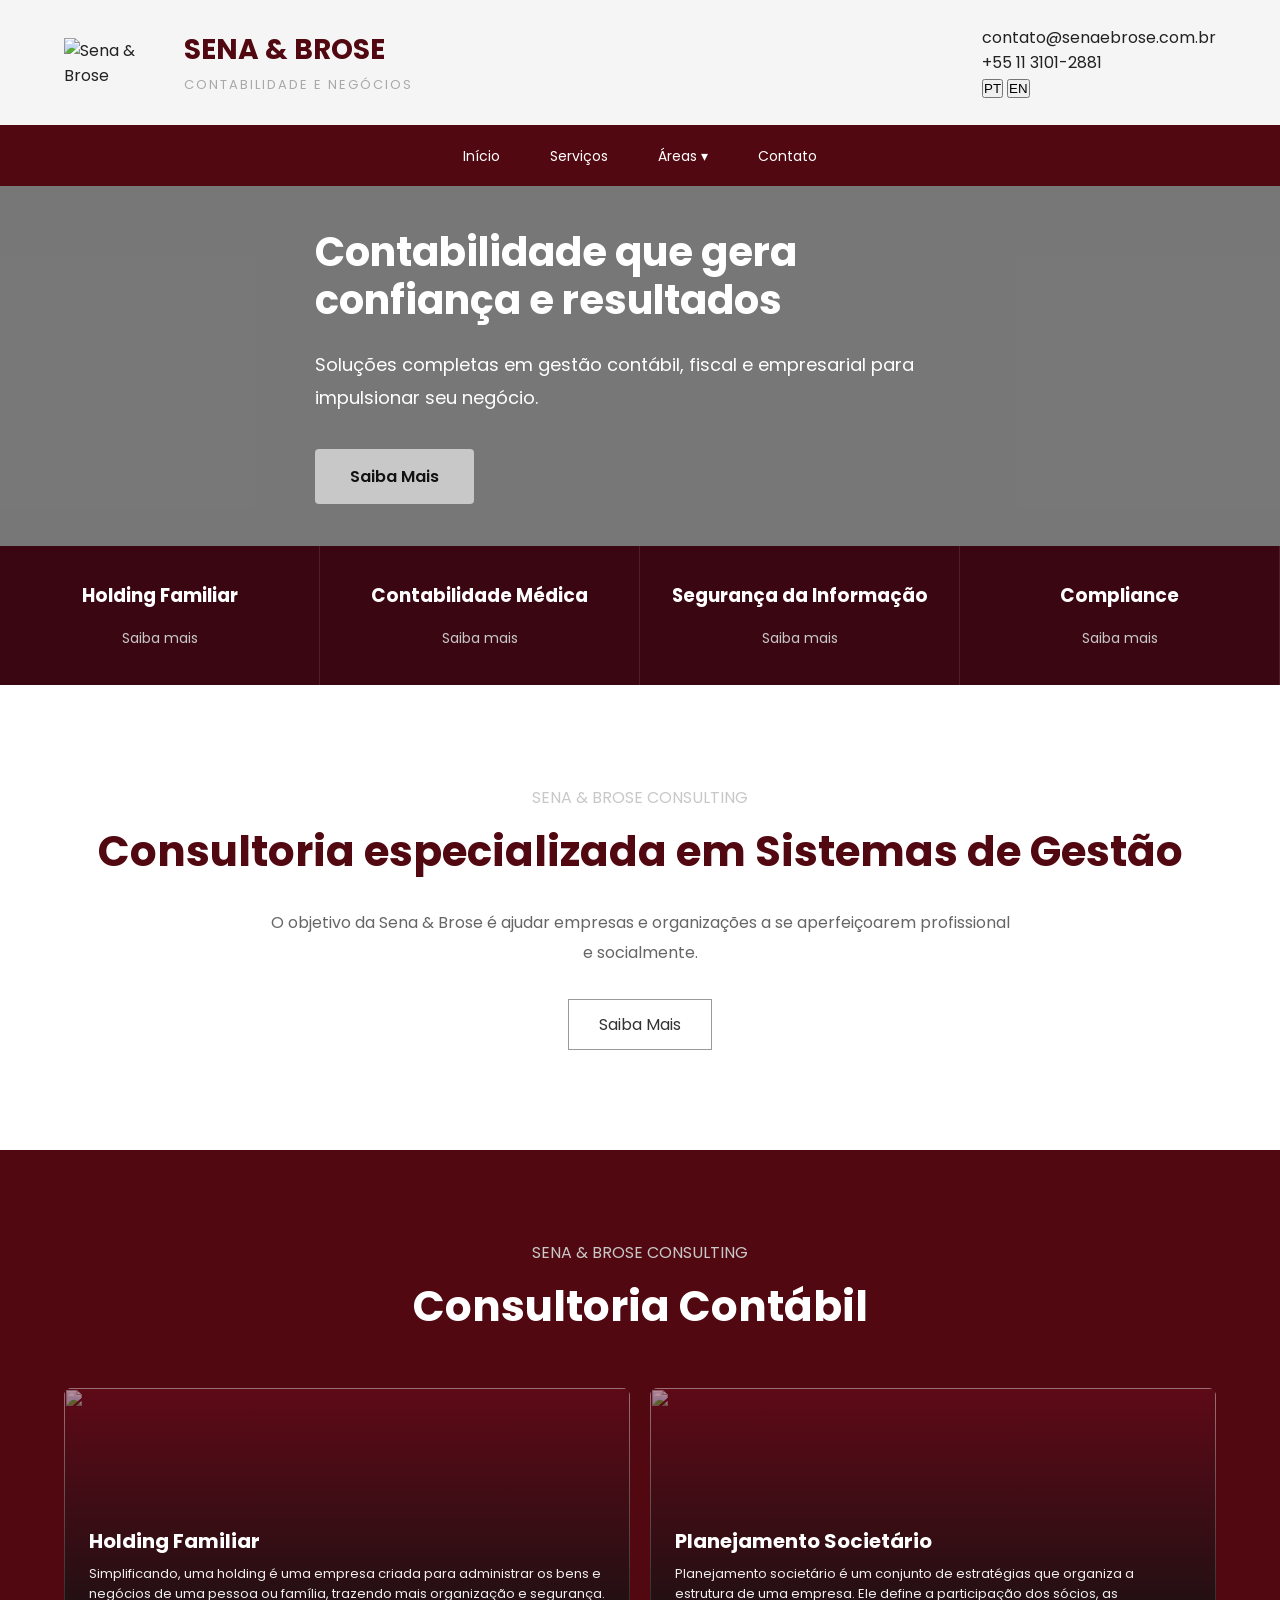
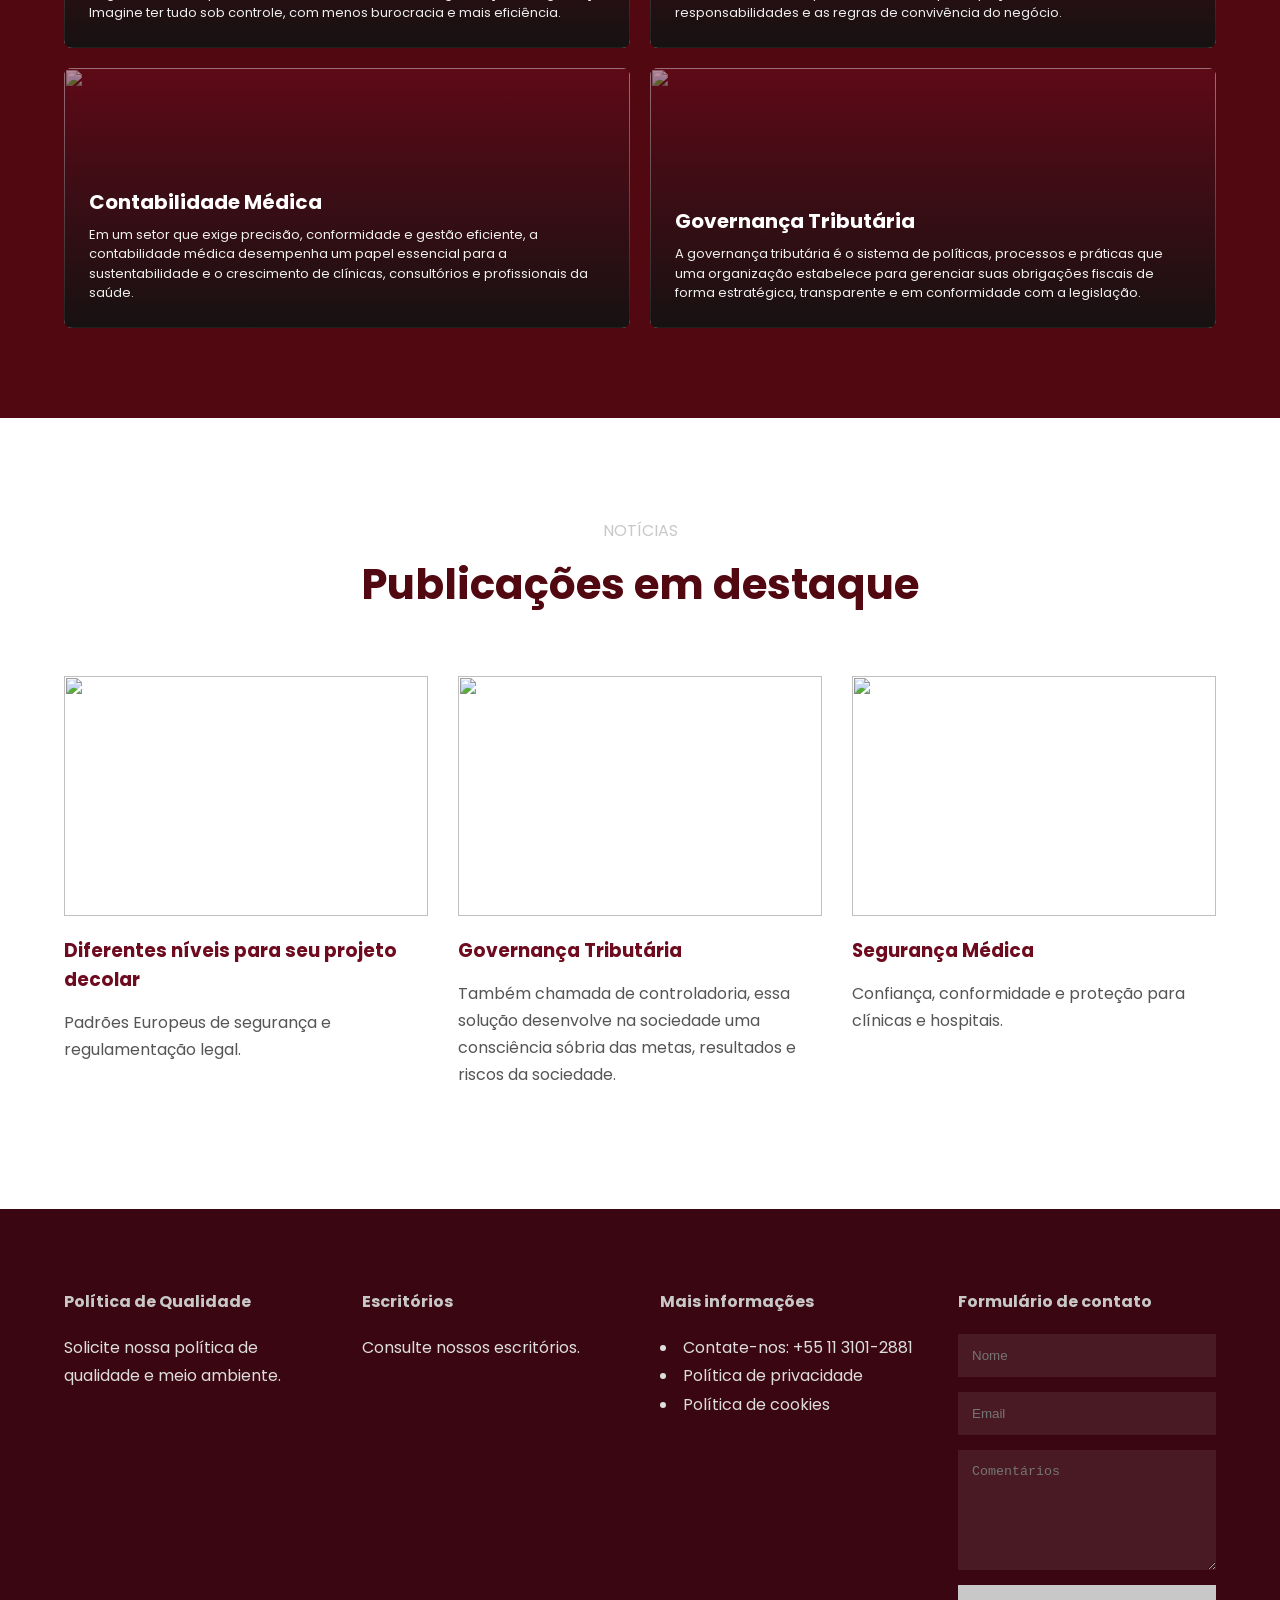
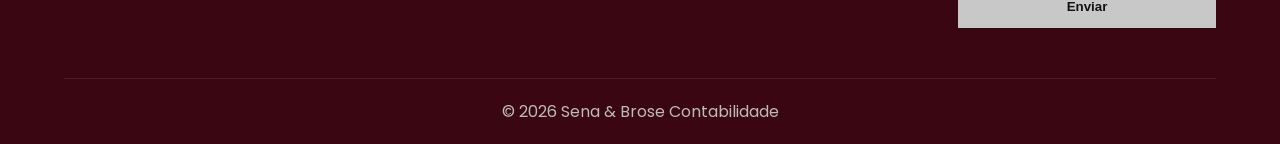
==== index.html @ 92322d71 "index.html" ====
<!DOCTYPE html>
<html lang="pt-BR">

<head>
  <meta charset="UTF-8">
  <meta name="viewport" content="width=device-width, initial-scale=1.0">

  <title>Sena & Brose Contabilidade</title>

  <link rel="stylesheet" href="style.css">

  <link rel="preconnect" href="https://fonts.googleapis.com">
  <link href="https://fonts.googleapis.com/css2?family=Poppins:wght@300;400;500;600;700&display=swap" rel="stylesheet">
</head>

<body>
<!-- HEADER -->

<header>
  
  <div class="main-header container">
    <div class="logo">
      <img src="https://i.postimg.cc/ZKkH8v2H/Sena-Brose.png" alt="Sena & Brose">
      <div class="logo-text">
        <h1>SENA & BROSE</h1>
        <span>CONTABILIDADE E NEGÓCIOS</span>
      </div>
    </div>


    <!-- DIREITA -->

    <div class="right-header">

      <div class="contact">
        contato@senaebrose.com.br
      </div>
	<div class="contact">
        +55 11 3101-2881
      </div>

      <div class="language-switch">

        <button onclick="changeLanguage('pt')">
          PT
        </button>

        <button onclick="changeLanguage('en')">
          EN
        </button>

      </div>

    </div>

  </div>

  <!-- MENU -->

  <nav>

    <ul class="menu">

      <li>
        <a href="index.html" data-lang="menuHome">
          Início
        </a>
      </li>

      <li>
        <a href="#" data-lang="menuServices">
          Serviços
        </a>
      </li>

      <!-- DROPDOWN -->

      <li class="dropdown">

        <a href="#">
          <span data-lang="menuAreas">
            Áreas
          </span> ▾
        </a>

        <ul class="dropdown-menu">

          <li>
            <a href="Holding.html" data-lang="dropdownAbnt">
              Holding Familiar
            </a>
          </li>

          <li>
            <a href="LGPD.html" data-lang="dropdownLgpd">
              LGPD
            </a>
          </li>

          <li>
            <a href="#" data-lang="dropdownSustainability">
              Sustentabilidade
            </a>
          </li>

          <li>
            <a href="#" data-lang="dropdownTechnology">
              Tecnologia
            </a>
          </li>

        </ul>

      </li>

      <li>
        <a href="#" data-lang="menuContact">
          Contato
        </a>
      </li>

    </ul>

  </nav>

</header>

<!-- HERO -->

<section class="hero">

  <div class="hero-overlay"></div>

  <div class="container hero-content">

    <h2 data-lang="heroTitle">
      Contabilidade que gera confiança e resultados
    </h2>

    <p data-lang="heroText">
      Soluções completas em gestão contábil, fiscal e empresarial para impulsionar seu negócio.
    </p>

    <a href="#" class="btn" data-lang="heroButton">
      Saiba Mais
    </a>

  </div>

</section>

  <!-- SERVIÇOS -->

  <section class="services-top">

    <div class="services-grid">

      <div class="service-box">
        <h3 data-lang="qualityTitle">
  Holding Familiar
</h3>
        <a href="holding.html" data-lang="learnMore">
  Saiba mais
</a>
      </div>

      <div class="service-box">
        <h3 data-lang="medicalTitle">
  Contabilidade Médica
</h3>
        <a href="#" data-lang="learnMore">
  Saiba mais
</a>
      </div>

      <div class="service-box">
        <h3 data-lang="securityTitle">
  Segurança da Informação
</h3>
        <a href="#" data-lang="learnMore">
  Saiba mais
</a>
      </div>

      <div class="service-box">
        <h3>Compliance</h3>
        <a href="#" data-lang="learnMore">
  Saiba mais
</a>
      </div>

    </div>

  </section>

  <!-- ABOUT -->

  <section class="about">

    <div class="container">

      <div class="section-title">
        SENA & BROSE CONSULTING
      </div>

	<h2 data-lang="aboutTitle">
  	Consultoria especializada em Sistemas de Gestão
	</h2>

      <p data-lang="aboutText">
        O objetivo da Sena & Brose é ajudar empresas e organizações a se aperfeiçoarem profissional e socialmente.
      </p>

      <a href="#" class="btn-secondary" data-lang="aboutButton">
        Saiba Mais
      </a>

    </div>

  </section>

  <!-- ÁREAS -->

<section class="cards">

  <div class="container">

    <div class="section-title">
      SENA & BROSE CONSULTING
    </div>

    <h2 data-lang="managementSystems">
      Consultoria Contábil
    </h2>

    <div class="cards-grid">

      <!-- Holding-->

      <div class="card">

        <img src="https://i.postimg.cc/h4QM2Pbj/001-holding.png">

        <div class="overlay">

          <h3 data-lang="qualityTitle">
            Holding Familiar
          </h3>

          <p data-lang="qualityText">
            Simplificando, uma holding é uma empresa criada para administrar os bens e negócios de uma pessoa ou família, trazendo mais organização e segurança. Imagine ter tudo sob controle, com menos burocracia e mais eficiência.
          </p>

        </div>

      </div>

      <!-- SEGURANÇA DA INFORMAÇÃO -->

      <div class="card">

        <img src="https://i.postimg.cc/76fczCfg/Plan-Societ-001.png">

        <div class="overlay">

          <h3 data-lang="securityTitle">
            Planejamento Societário
          </h3>

          <p data-lang="securityText">
            Planejamento societário é um conjunto de estratégias que organiza a estrutura de uma empresa. Ele define a participação dos sócios, as responsabilidades e as regras de convivência do negócio.
          </p>

        </div>

      </div>

      <!-- CONTABILIDADE MÉDICA -->

      <div class="card">

        <img src="https://i.postimg.cc/NM5VXy5T/Legal-Empres-Med-001.png">

        <div class="overlay">

          <h3 data-lang="medicalTitle">
            Contabilidade Médica
          </h3>

          <p data-lang="medicalText">
            Em um setor que exige precisão, conformidade e gestão eficiente, a contabilidade médica desempenha um papel essencial para a sustentabilidade e o crescimento de clínicas, consultórios e profissionais da saúde.
          </p>

        </div>

      </div>

      <!-- CONTABILIDADE -->

      <div class="card">

        <img src="https://i.postimg.cc/mDtq9cth/Governan-001.png">

        <div class="overlay">

          <h3 data-lang="accountingTitle">
            Governança Tributária
          </h3>

          <p data-lang="accountingText">
            A governança tributária é o sistema de políticas, processos e práticas que uma organização estabelece para gerenciar suas obrigações fiscais de forma estratégica, transparente e em conformidade com a legislação.
          </p>

        </div>

      </div>

    </div>

  </div>

</section>

  <!-- NOTÍCIAS -->

  <section class="blog">

    <div class="container">

      <div class="blog-title">

        <div class="section-title">
          NOTÍCIAS
        </div>

        <h2 data-lang="newsTitle">
          Publicações em destaque
        </h2>

      </div>

      <div class="blog-grid">

        <div class="post">

          <img src="https://i.postimg.cc/sxPYnYL4/Novidades.png">

          <div class="post-content">

            <h3 data-lang="newsCard1Title">
              Diferentes níveis para seu projeto decolar
            </h3>

            <p data-lang="newsCard1Text">
              Padrões Europeus de segurança e regulamentação legal.
            </p>

          </div>

        </div>

        <div class="post">

          <img src="https://i.postimg.cc/L5SfZqsR/002.png">

          <div class="post-content">

            <h3 data-lang="newsCard2Title">
  	Governança Tributária
	</h3>

	<p data-lang="newsCard2Text">
 	 Também chamada de controladoria, essa solução desenvolve na sociedade uma consciência sóbria das metas, resultados e riscos da sociedade.
	</p>

          </div>

        </div>

        <div class="post">

          <img src="https://i.postimg.cc/j26H8H1Q/Seguranca-Medica.png">

          <div class="post-content">

            <h3 data-lang="newsCard3Title">
  Segurança Médica
	</h3>

	<p data-lang="newsCard3Text">
  Confiança, conformidade e proteção para clínicas e hospitais.
	</p>

          </div>

        </div>

      </div>

    </div>

  </section>

  <!-- FOOTER -->

  <footer>

    <div class="container">

      <div class="footer-grid">

        <div>

          <h4 data-lang="footerQuality">
  Política de Qualidade
	</h4>

	<p data-lang="footerQualityText">
  Solicite nossa política de qualidade e meio ambiente.
	</p>
        </div>

        <div>

         <h4 data-lang="footerOffice">
 	 Escritórios
	</h4>

	<p data-lang="footerOfficeText">
	  Consulte nossos escritórios.
	</p>

        </div>

        <div>

          <h4 data-lang="footerMore">
  	Mais informações
	</h4>

	<li data-lang="footerLegal">
	  Contate-nos: +55 11 3101-2881
	</li>

	<li data-lang="footerPrivacy">
 	 Política de privacidade
	</li>

	<li data-lang="footerCookies">
 	 Política de cookies
	</li>

        </div>

        <div>

          <h4 data-lang="footerForm">
 	 Formulário de contato
	</h4>

          <form>

            <input type="text" id="name" placeholder="Nome">

            <input type="email" placeholder="Email">

            <textarea id="message" placeholder="Comentários"></textarea>

            <button type="submit" id="formButton">
              Enviar
            </button>

          </form>

        </div>

      </div>

      <div class="copyright">
        © 2026 Sena & Brose Contabilidade
      </div>

    </div>

  </footer>

  <script src="script.js"></script>

</body>

</html>
---- style.css ----
:root{
  --primary:#510810;
  --primary-dark:#3A0611;

  --silver:#C8C8C8;
  --silver-dark:#A8A8A8;

  --black:#121212;
  --white:#FFFFFF;

  --text:#333333;
}

*{
  margin:0;
  padding:0;
  box-sizing:border-box;
}

body{
  font-family:'Poppins', sans-serif;
  background:#f5f5f5;
  color:#222;
}

a{
  text-decoration:none;
}

img{
  width:100%;
  display:block;
}

.container{
  width:90%;
  max-width:1300px;
  margin:auto;
}

/* HEADER */

.main-header{
  display:flex;
  justify-content:space-between;
  align-items:center;
  padding:25px 0;
}

.logo{
  display:flex;
  align-items:center;
  gap:20px;
}

.logo img{
  width:100px;
}

.logo-text h1{
  color:var(--primary);
  font-size:28px;
}

.logo-text span{
  font-size:13px;
  letter-spacing:2px;
  color:var(--silver-dark);
}

/* MENU */

nav{
  background:#510810;
}

.menu{
  display:flex;
  justify-content:center;
  list-style:none;
  gap:50px;
  padding:18px;
}

.menu a{
  color:#fff;
  font-size:14px;
  transition:.3s;
}

.menu a:hover{
  color:var(--silver);
}

/* DROPDOWN */

.dropdown{
  position:relative;
}

.dropdown-menu{
  position:absolute;
  top:100%;
  left:0;
  background:#510810;
  min-width:230px;
  list-style:none;
  opacity:0;
  visibility:hidden;
  transition:.3s;
  z-index:999;
}

.dropdown-menu a{
  display:block;
  padding:15px 20px;
}

.dropdown:hover .dropdown-menu{
  opacity:1;
  visibility:visible;
}

/* HERO */

.hero{
  height:360px;
  background:url('https://i.postimg.cc/rsxpmDxn/Logo-novo.png');
  background-size:cover;
  background-position:center;
  position:relative;
  display:flex;
  align-items:center;
}

.hero-overlay{
  position:absolute;
  inset:0;
  background:rgba(18,18,18,.55);
}

.hero-content{
  position:relative;
  color:#fff;
  max-width:650px;
}

.hero h2{
  font-size:40px;
  line-height:1.2;
  margin-bottom:25px;
}

.hero p{
  font-size:18px;
  line-height:1.8;
  margin-bottom:35px;
}

.btn{
  display:inline-block;
  background:var(--silver);
  color:var(--black);
  padding:15px 35px;
  border-radius:4px;
  font-weight:600;
}

/* SERVIÇOS */

.services-top{
  background:#3A0611;
}

.services-grid{
  display:grid;
  grid-template-columns:repeat(4,1fr);
}

.service-box{
  padding:35px 20px;
  text-align:center;
  border-right:1px solid rgba(255,255,255,.1);
}

.service-box h3{
  color:#fff;
  margin-bottom:15px;
}

.service-box a{
  color:#C8C8C8;
  font-size:14px;
}

/* ABOUT */

.about{
  background:#fff;
  text-align:center;
  padding:100px 0;
}

.section-title{
  color:#C8C8C8;
  margin-bottom:10px;
}

.about h2{
  font-size:42px;
  color:var(--primary);
  margin-bottom:25px;
}

.about p{
  max-width:750px;
  margin:auto;
  line-height:1.9;
  color:#666;
  margin-bottom:30px;
}

.btn-secondary{
  display:inline-block;
  border:1px solid #999;
  padding:12px 30px;
  color:#333;
}

/* CARDS */

.cards{
  background:#510810;
  padding:90px 0;
}
.card{
  position:relative;
  overflow:hidden;
  border-radius:8px;
  height:260px;
  min-height:auto;

  transition:all .3s ease;
}
.card:hover{
  transform:translateY(-8px);

  box-shadow:
    0 15px 35px rgba(0,0,0,.35);
}

.cards .section-title,
.cards h2{
  text-align:center;
}

.cards h2{
  color:#fff;
  margin-bottom:50px;
  font-size:42px;
}

.cards-grid{
  display:grid;
  grid-template-columns:repeat(2,1fr);
}	
@media(max-width:768px){

    .cards-grid{
        grid-template-columns:1fr;
        gap:15px;
        padding:15px;
    }

    .card img{
        height:220px;
    }

    .overlay{
        padding:20px;
    }

    .overlay h3{
        font-size:28px;
    }

    .overlay p{
        font-size:14px;
        line-height:1.5;
    }

}

.card{

  position:relative;

  overflow:hidden;

  height:280px;

}

.card img{

  width:100%;

  height:280px;

  object-fit:cover;

}

.overlay{

  position:absolute;
  inset:0;

  background:rgba(45,0,0,.55);

  padding:30px;

  display:flex;
  flex-direction:column;
  justify-content:center;

}

.overlay h3{

  color:#fff;

  font-size:20px;

  margin-bottom:12px;

  line-height:1.3;

}

.overlay p{

  color:#eee;

  line-height:1.5;

  font-size:12px;

  max-width:95%;

}

/* BLOG */

.blog{
  background:#fff;
  padding:100px 0;
}

.blog-title{
  text-align:center;
  margin-bottom:60px;
}

.blog-title h2{
  color:var(--primary);
  font-size:42px;
}

.blog-grid{
  display:grid;
  grid-template-columns:repeat(3,1fr);
  gap:30px;
}

.post{
  background:#fff;
}

.post img{
  height:240px;
  object-fit:cover;
}

.post-content{
  padding:20px 0;
}

.post h3{
  margin-bottom:15px;
  color:#6E0B1F;
}

.post p{
  color:#555;
  line-height:1.7;
}

/* FOOTER */

footer{
  background:#3A0611;
  color:#fff;
  padding:80px 0 20px;
}

.footer-grid{
  display:grid;
  grid-template-columns:repeat(4,1fr);
  gap:40px;
  margin-bottom:50px;
}

footer h4{
  color:#C8C8C8;
  margin-bottom:20px;
}

footer p,
footer li{
  color:#ddd;
  line-height:1.8;
}

footer ul{
  list-style:none;
}

form{
  display:flex;
  flex-direction:column;
  gap:15px;
}

form input,
form textarea{
  padding:14px;
  border:none;
  background:rgba(255,255,255,.08);
  color:#fff;
}

form textarea{
  height:120px;
}

form button{
  border:none;
  background:var(--silver);
  color:var(--black);
  padding:14px;
  cursor:pointer;
  font-weight:600;
}

.copyright{
  border-top:1px solid rgba(255,255,255,.1);
  padding-top:20px;
  text-align:center;
  color:#bbb;
}

/* RESPONSIVO */

@media(max-width:992px){

  .services-grid,
  .cards-grid,
  .blog-grid,
  .footer-grid{
    grid-template-columns:1fr 1fr;
  }

}

@media(max-width:768px){

  .top-header{
    flex-direction:column;
    gap:20px;
  }

  .menu{
    flex-wrap:wrap;
    gap:20px;
  }

  .hero{
    height:auto;
    padding:120px 0;
  }

  .hero h2{
    font-size:38px;
  }

  .services-grid,
  .cards-grid,
  .blog-grid,
  .footer-grid{
    grid-template-columns:1fr;
  }

}
/* MELHORIA DOS CARDS */

.cards-grid{
  display:grid;
  grid-template-columns:repeat(2,1fr);
  gap:20px;
}

.card{
  position:relative;
  overflow:hidden;
  border-radius:8px;
  height:260px;
  min-height:auto;
}

.card img{
  width:100%;
  height:260px;
  object-fit:cover;
}

.overlay{
  position:absolute;
  inset:0;

  background:
  linear-gradient(
    to top,
    rgba(18,18,18,.92),
    rgba(110,11,31,.45)
  );

  padding:25px;

  display:flex;
  flex-direction:column;
  justify-content:flex-end;
}

.overlay h3{
  color:#fff;
  font-size:20px;
  margin-bottom:10px;
}

.overlay p{
  color:#eee;
  line-height:1.5;
  font-size:13px;
  max-width:100%;
}

/* MOBILE */

@media(max-width:768px){

  .cards-grid{
    grid-template-columns:1fr;
    gap:15px;
  }

  .card{
    height:220px;
  }

  .card img{
    height:220px;
  }

  .overlay{
    padding:18px;
  }

  .overlay h3{
    font-size:18px;
  }

  .overlay p{
    font-size:12px;
    line-height:1.4;
  }

}
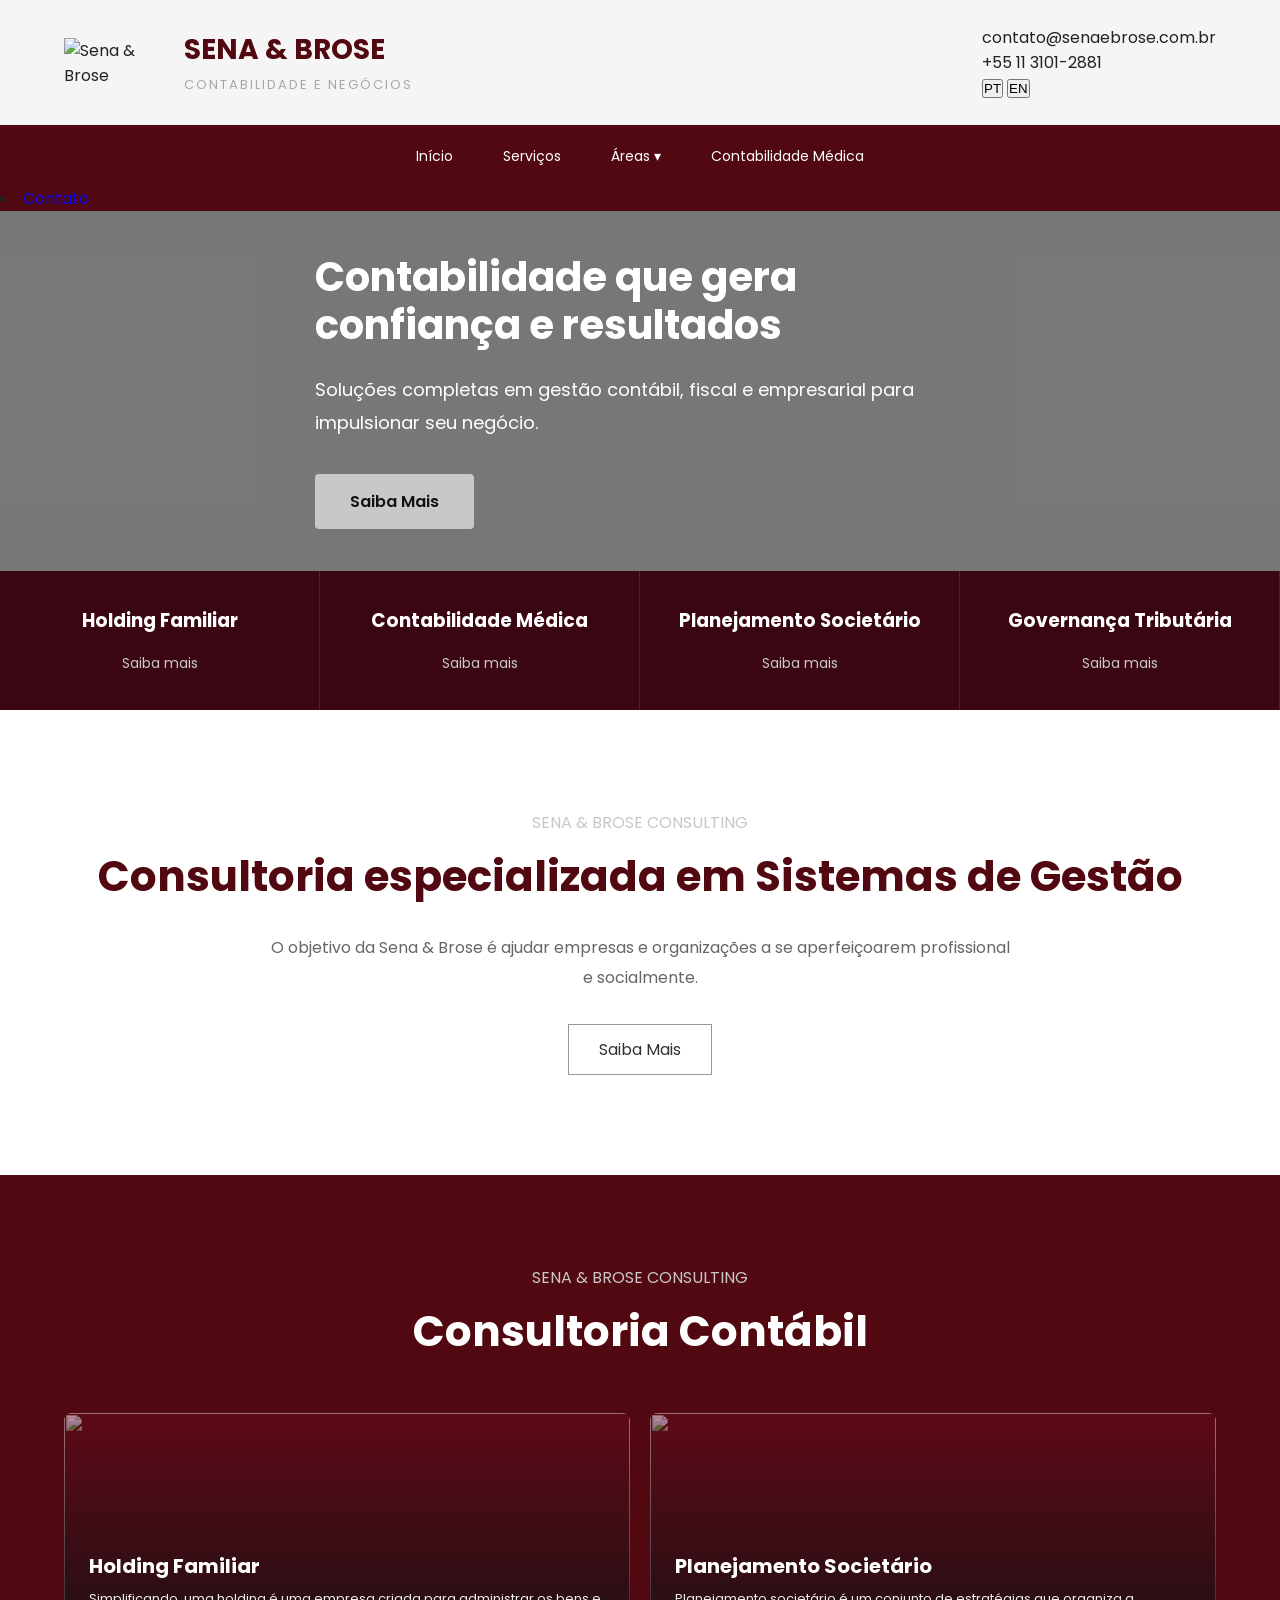
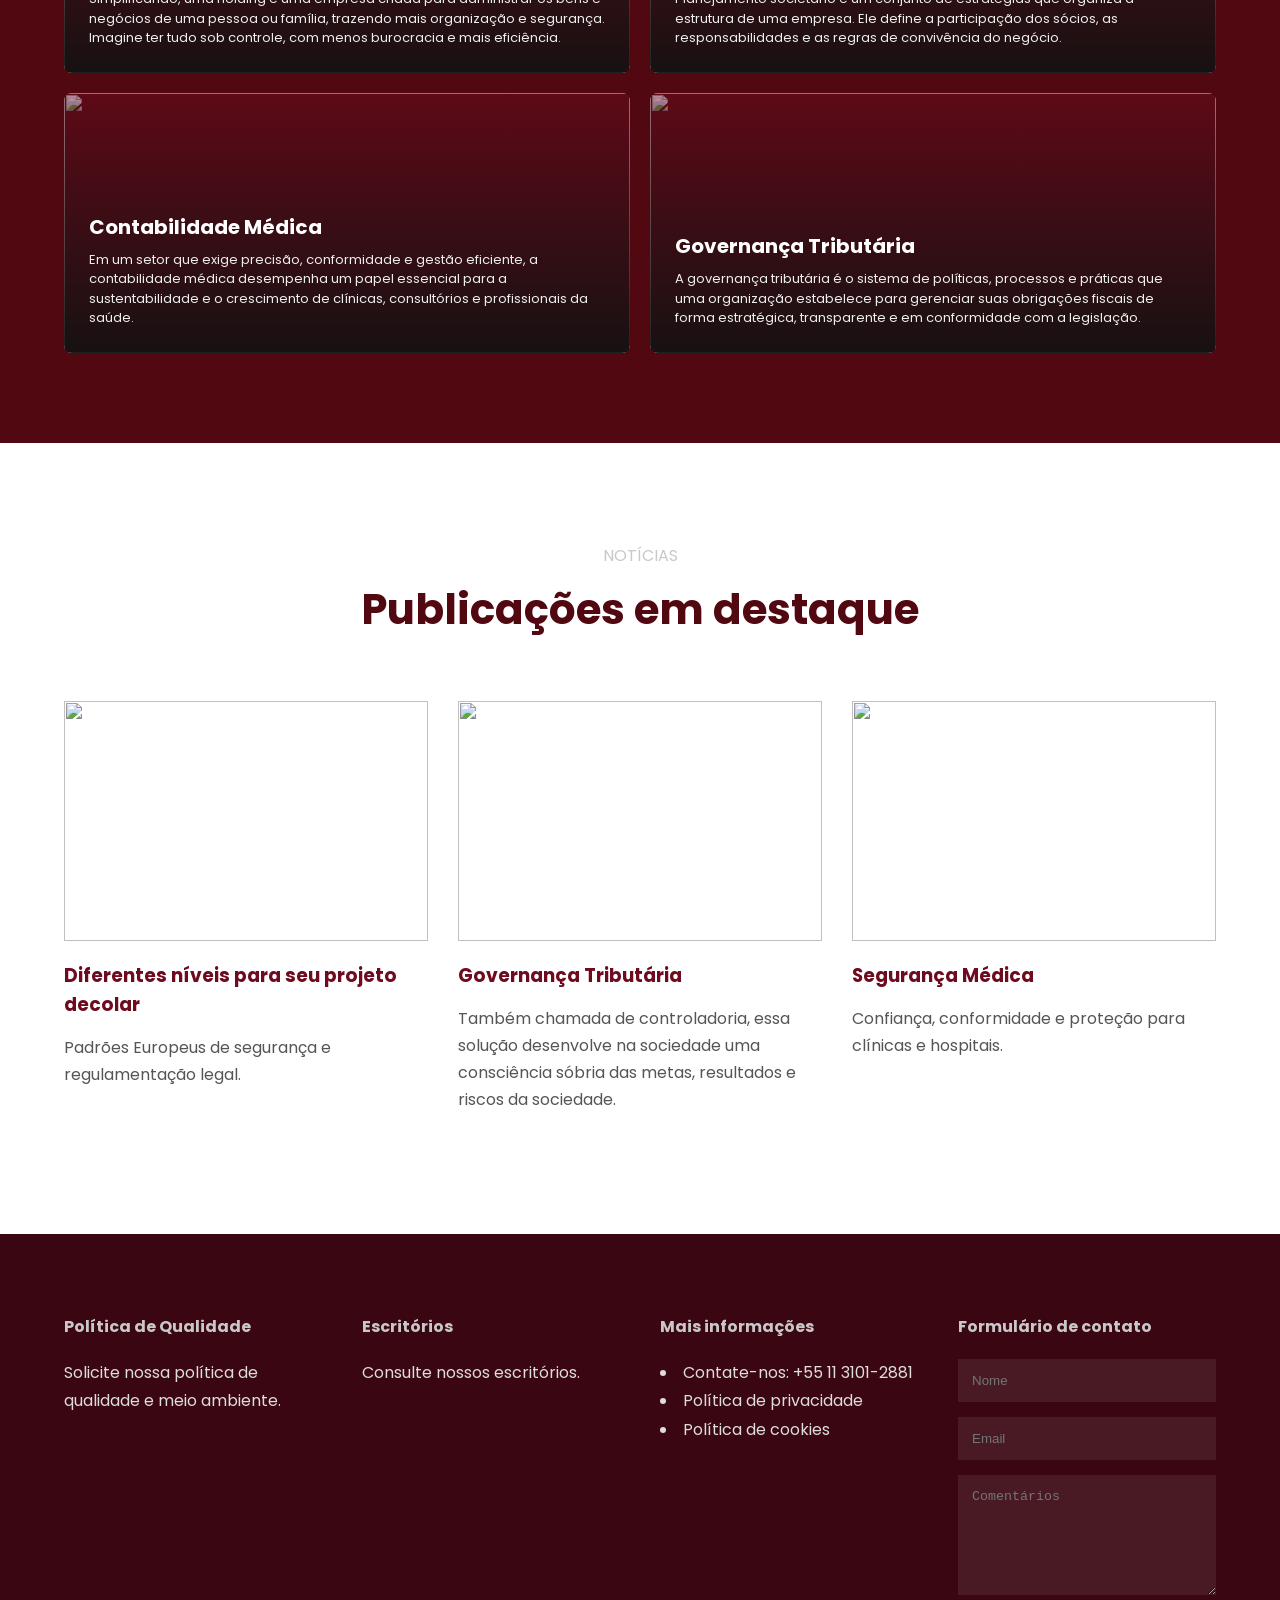
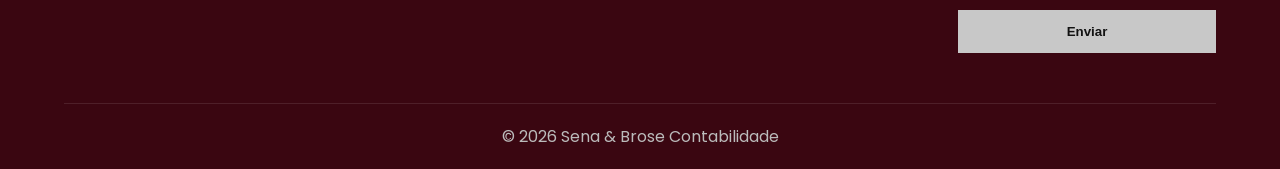
==== commit 0e1706bb: "index.html" ====
--- a/index.html
+++ b/index.html
@@ -99,18 +99,24 @@
 
           <li>
             <a href="#" data-lang="dropdownSustainability">
-              Sustentabilidade
+              Societário
             </a>
           </li>
 
           <li>
             <a href="#" data-lang="dropdownTechnology">
-              Tecnologia
+              Governança tributária
             </a>
           </li>
 
         </ul>
-
+	<li>
+            <a href="#" data-lang="dropdownTechnology">
+              Contabilidade Médica
+            </a>
+          </li>
+
+        </ul>
       </li>
 
       <li>
@@ -175,7 +181,7 @@
 
       <div class="service-box">
         <h3 data-lang="securityTitle">
-  Segurança da Informação
+  Planejamento Societário
 </h3>
         <a href="#" data-lang="learnMore">
   Saiba mais
@@ -183,7 +189,7 @@
       </div>
 
       <div class="service-box">
-        <h3>Compliance</h3>
+        <h3>Governança Tributária</h3>
         <a href="#" data-lang="learnMore">
   Saiba mais
 </a>
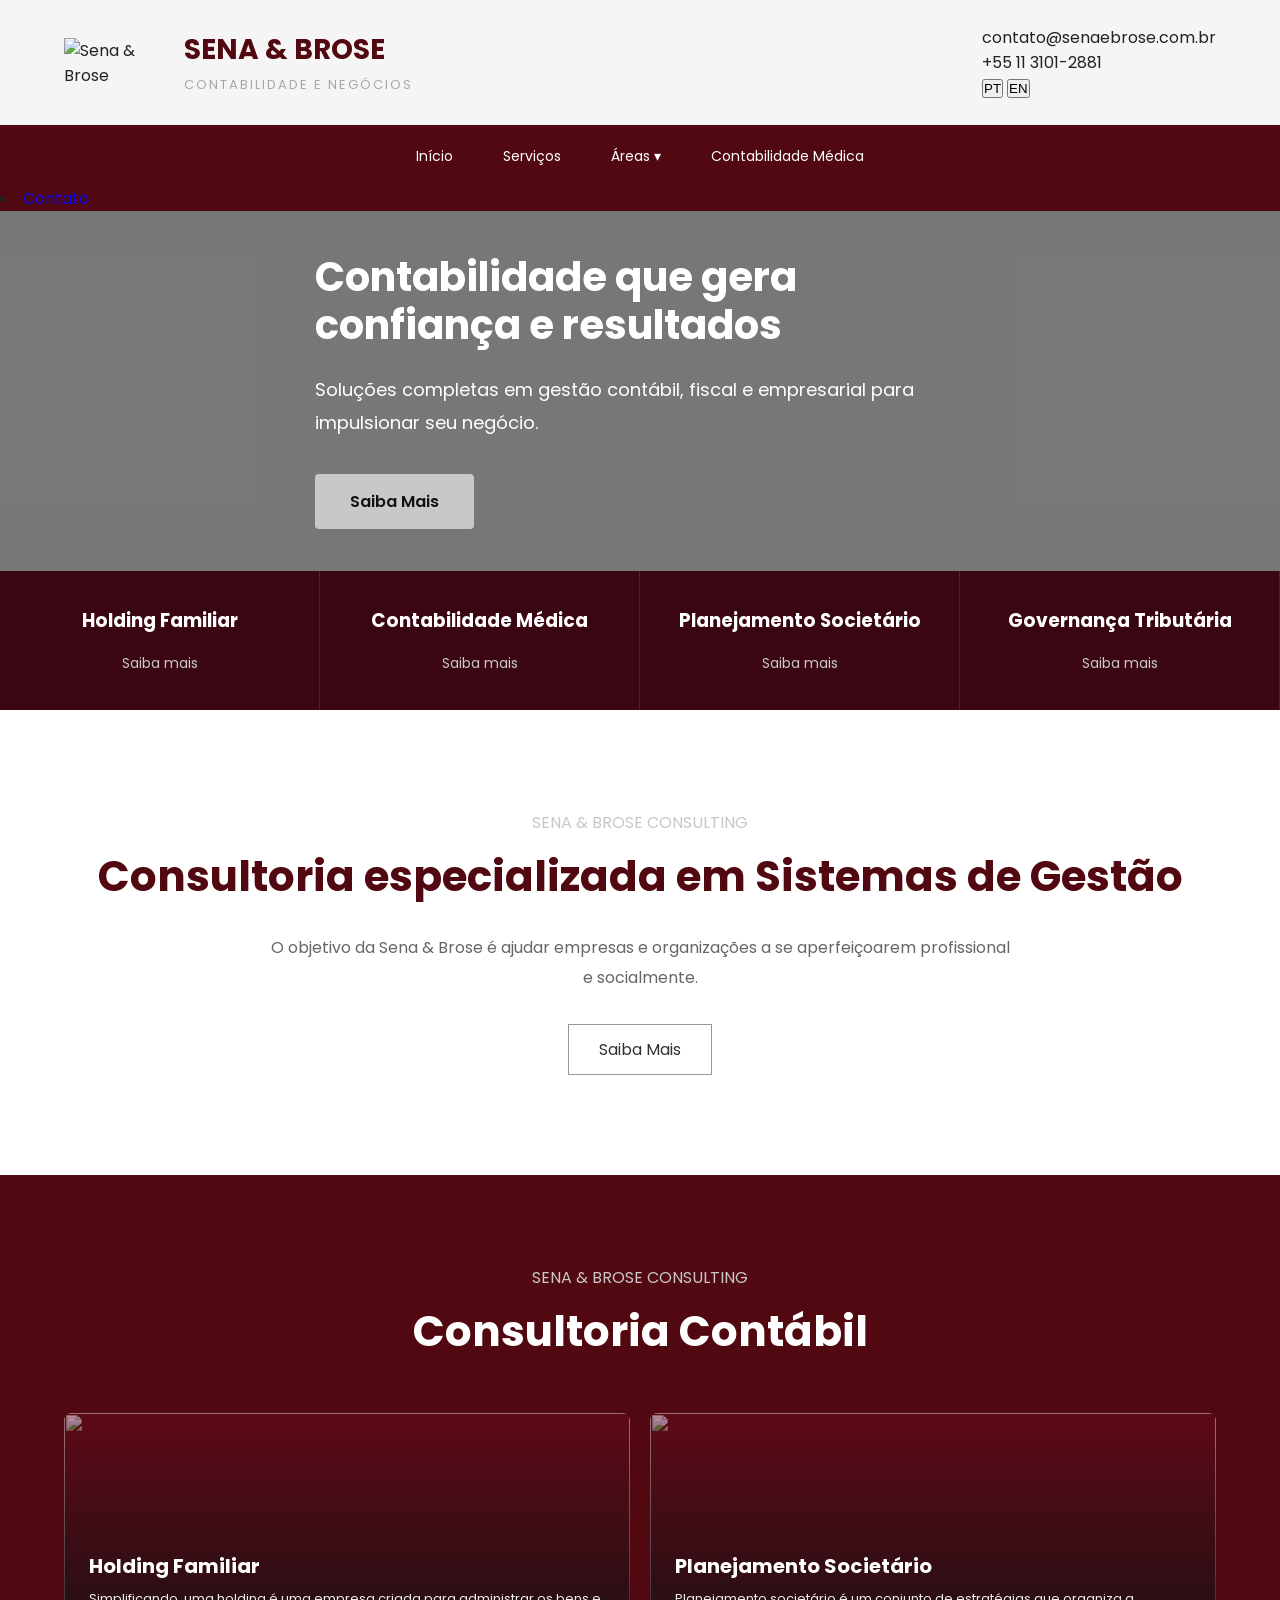
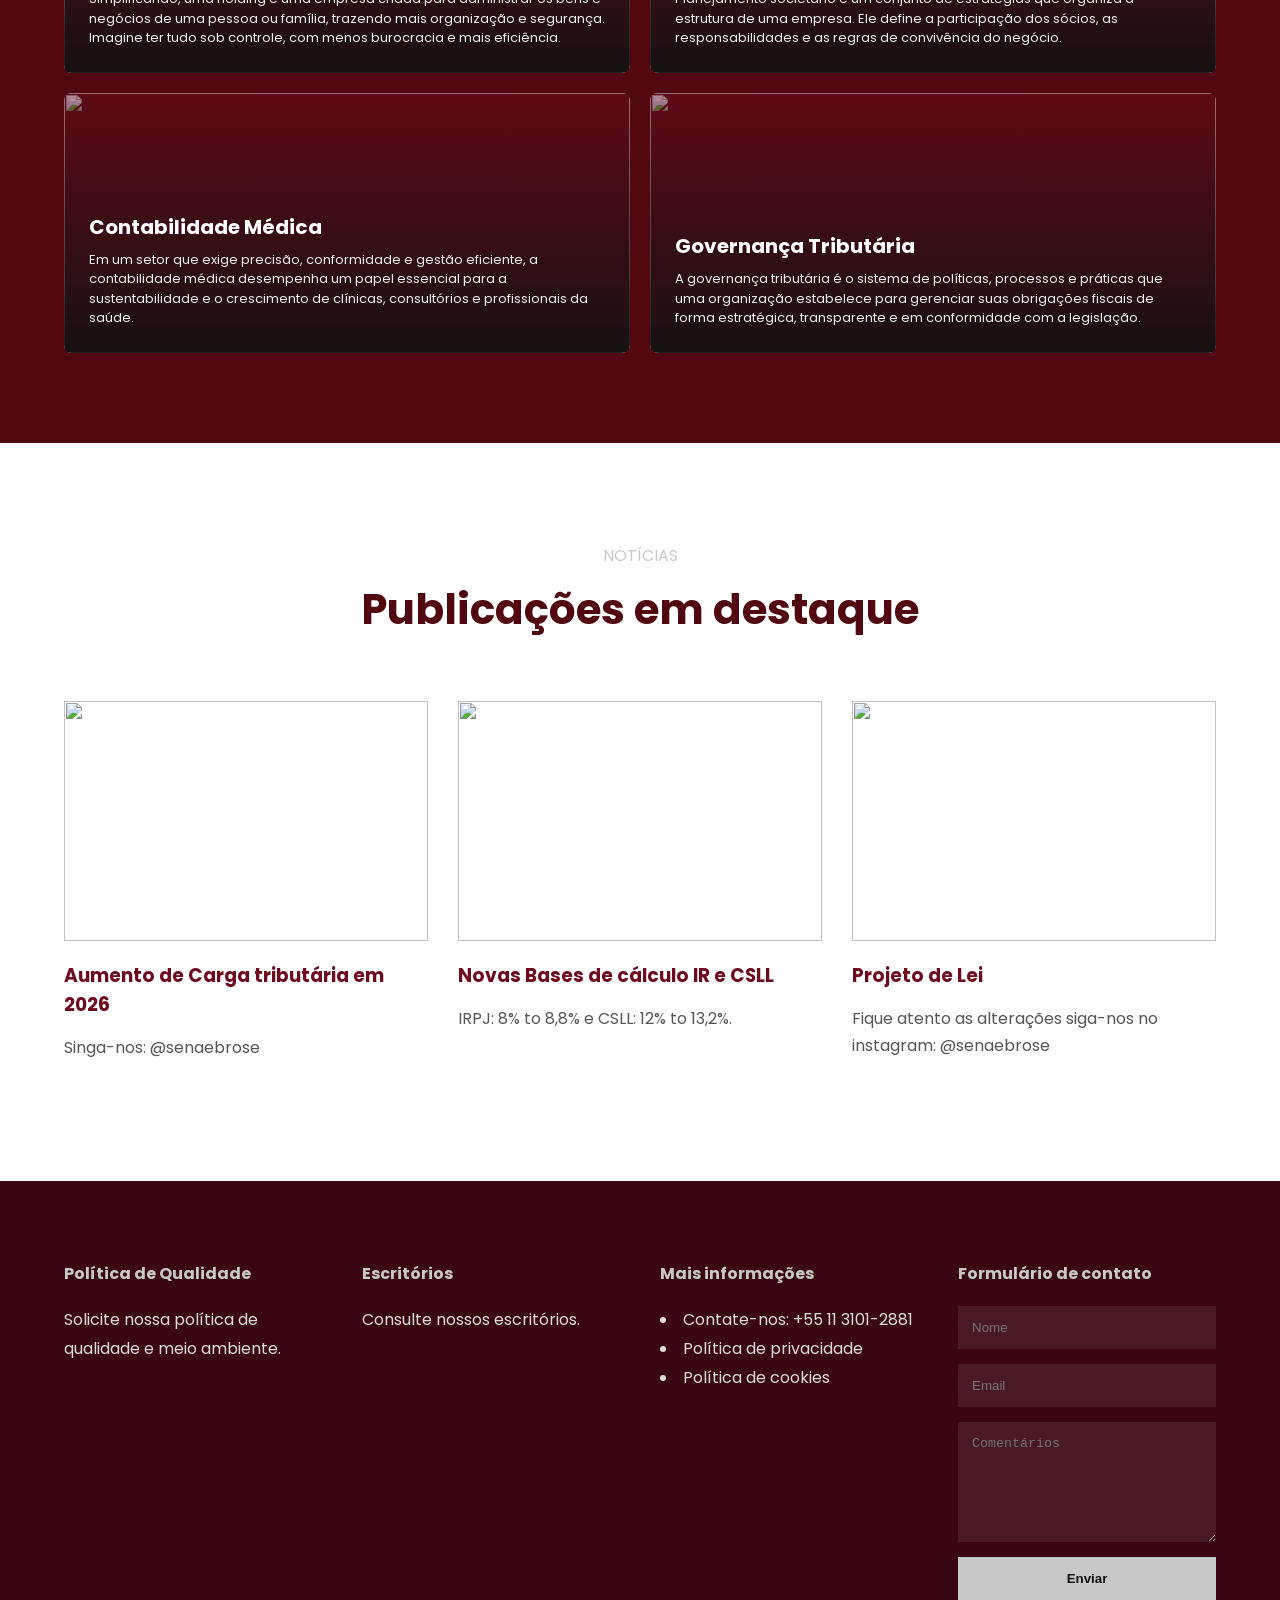
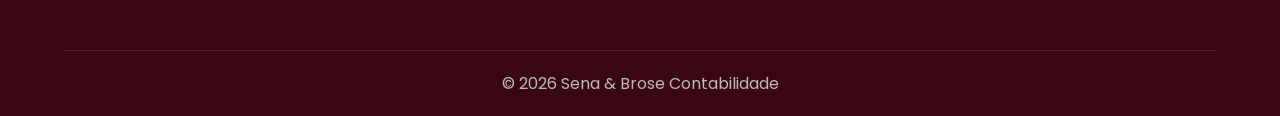
==== commit 3141b65f: "index.html" ====
--- a/index.html
+++ b/index.html
@@ -349,16 +349,16 @@
 
         <div class="post">
 
-          <img src="https://i.postimg.cc/sxPYnYL4/Novidades.png">
+          <img src="https://i.postimg.cc/sDBqk9G7/pl-000.png">
 
           <div class="post-content">
 
             <h3 data-lang="newsCard1Title">
-              Diferentes níveis para seu projeto decolar
+              Aumento de Carga tributária em 2026
             </h3>
 
             <p data-lang="newsCard1Text">
-              Padrões Europeus de segurança e regulamentação legal.
+              Singa-nos: @senaebrose 
             </p>
 
           </div>
@@ -367,16 +367,16 @@
 
         <div class="post">
 
-          <img src="https://i.postimg.cc/L5SfZqsR/002.png">
+          <img src="https://i.postimg.cc/x1ryc0k0/PL-001.png">
 
           <div class="post-content">
 
             <h3 data-lang="newsCard2Title">
-  	Governança Tributária
+  	Novas Bases de cálculo IR e CSLL
 	</h3>
 
 	<p data-lang="newsCard2Text">
- 	 Também chamada de controladoria, essa solução desenvolve na sociedade uma consciência sóbria das metas, resultados e riscos da sociedade.
+ 	 IRPJ: 8% to 8,8% e CSLL: 12% to 13,2%.
 	</p>
 
           </div>
@@ -390,11 +390,11 @@
           <div class="post-content">
 
             <h3 data-lang="newsCard3Title">
-  Segurança Médica
+  Projeto de Lei
 	</h3>
 
 	<p data-lang="newsCard3Text">
-  Confiança, conformidade e proteção para clínicas e hospitais.
+  Fique atento as alterações siga-nos no instagram: @senaebrose
 	</p>
 
           </div>
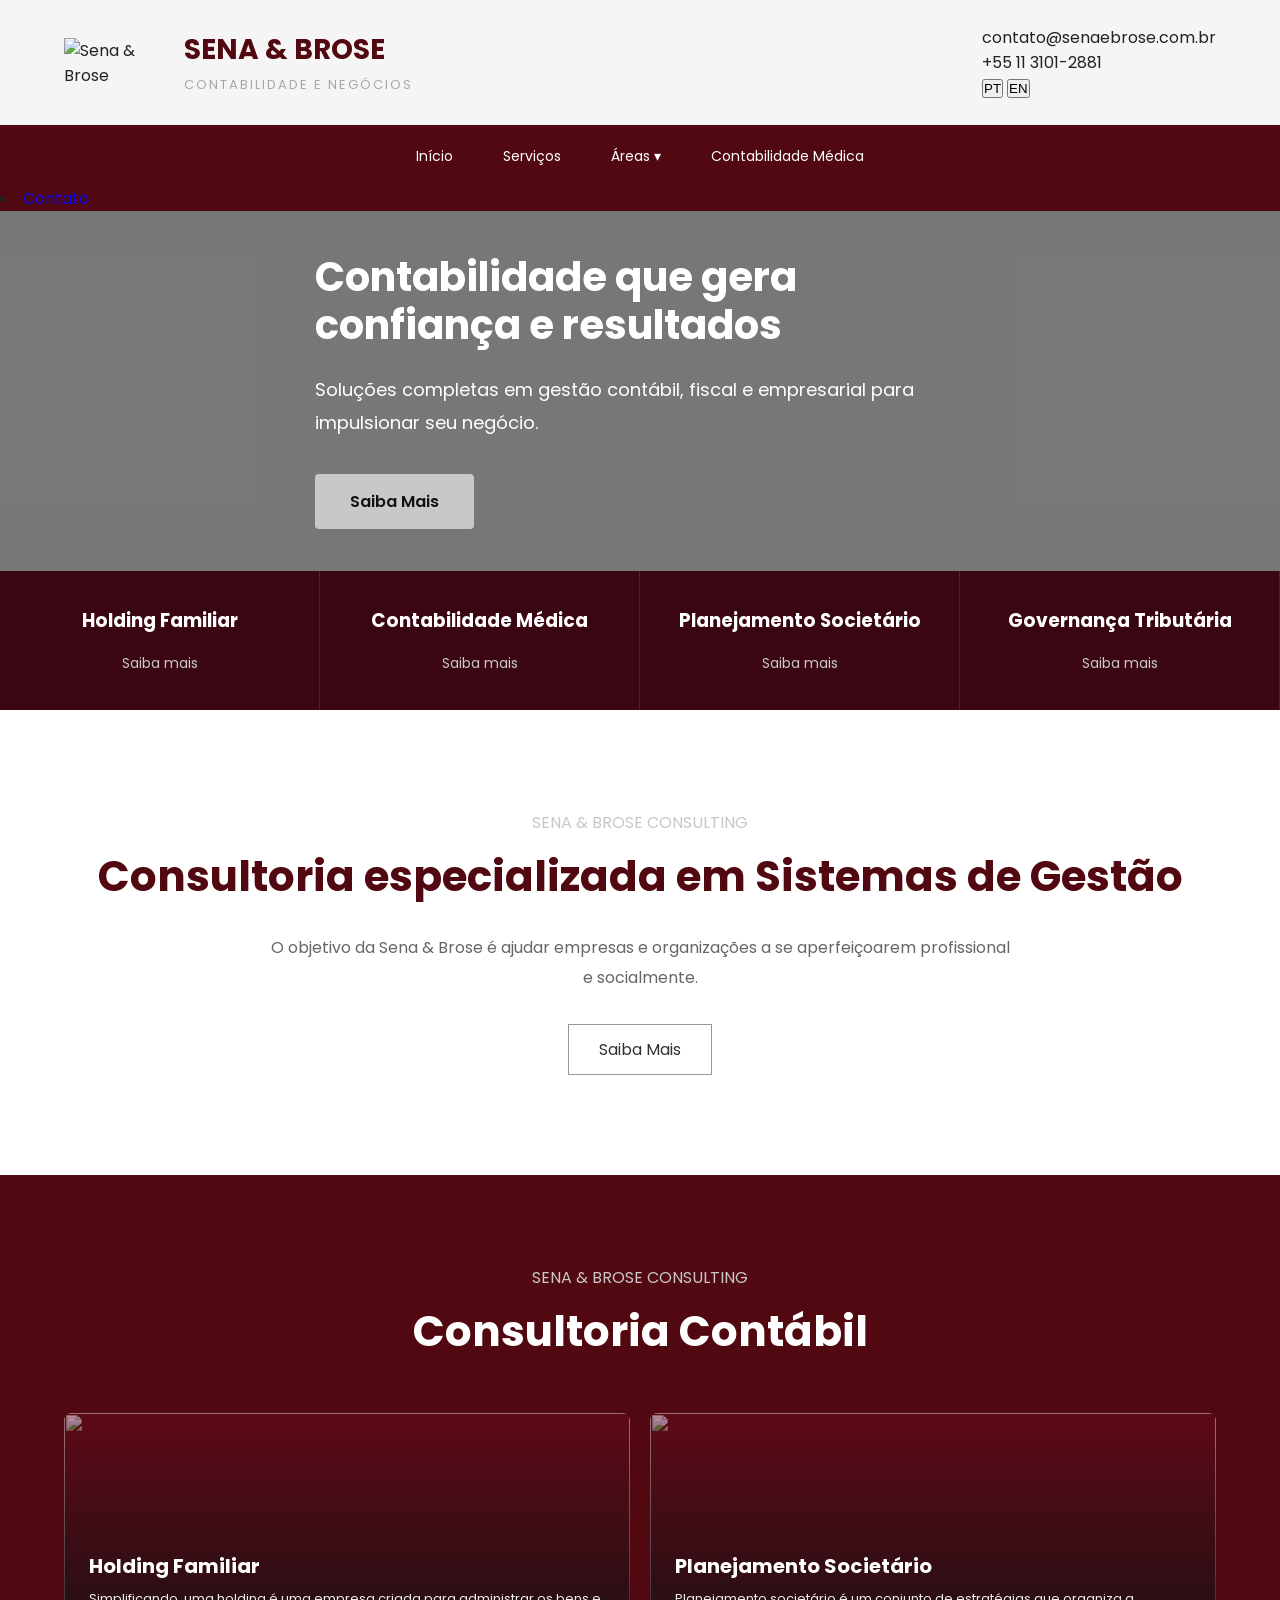
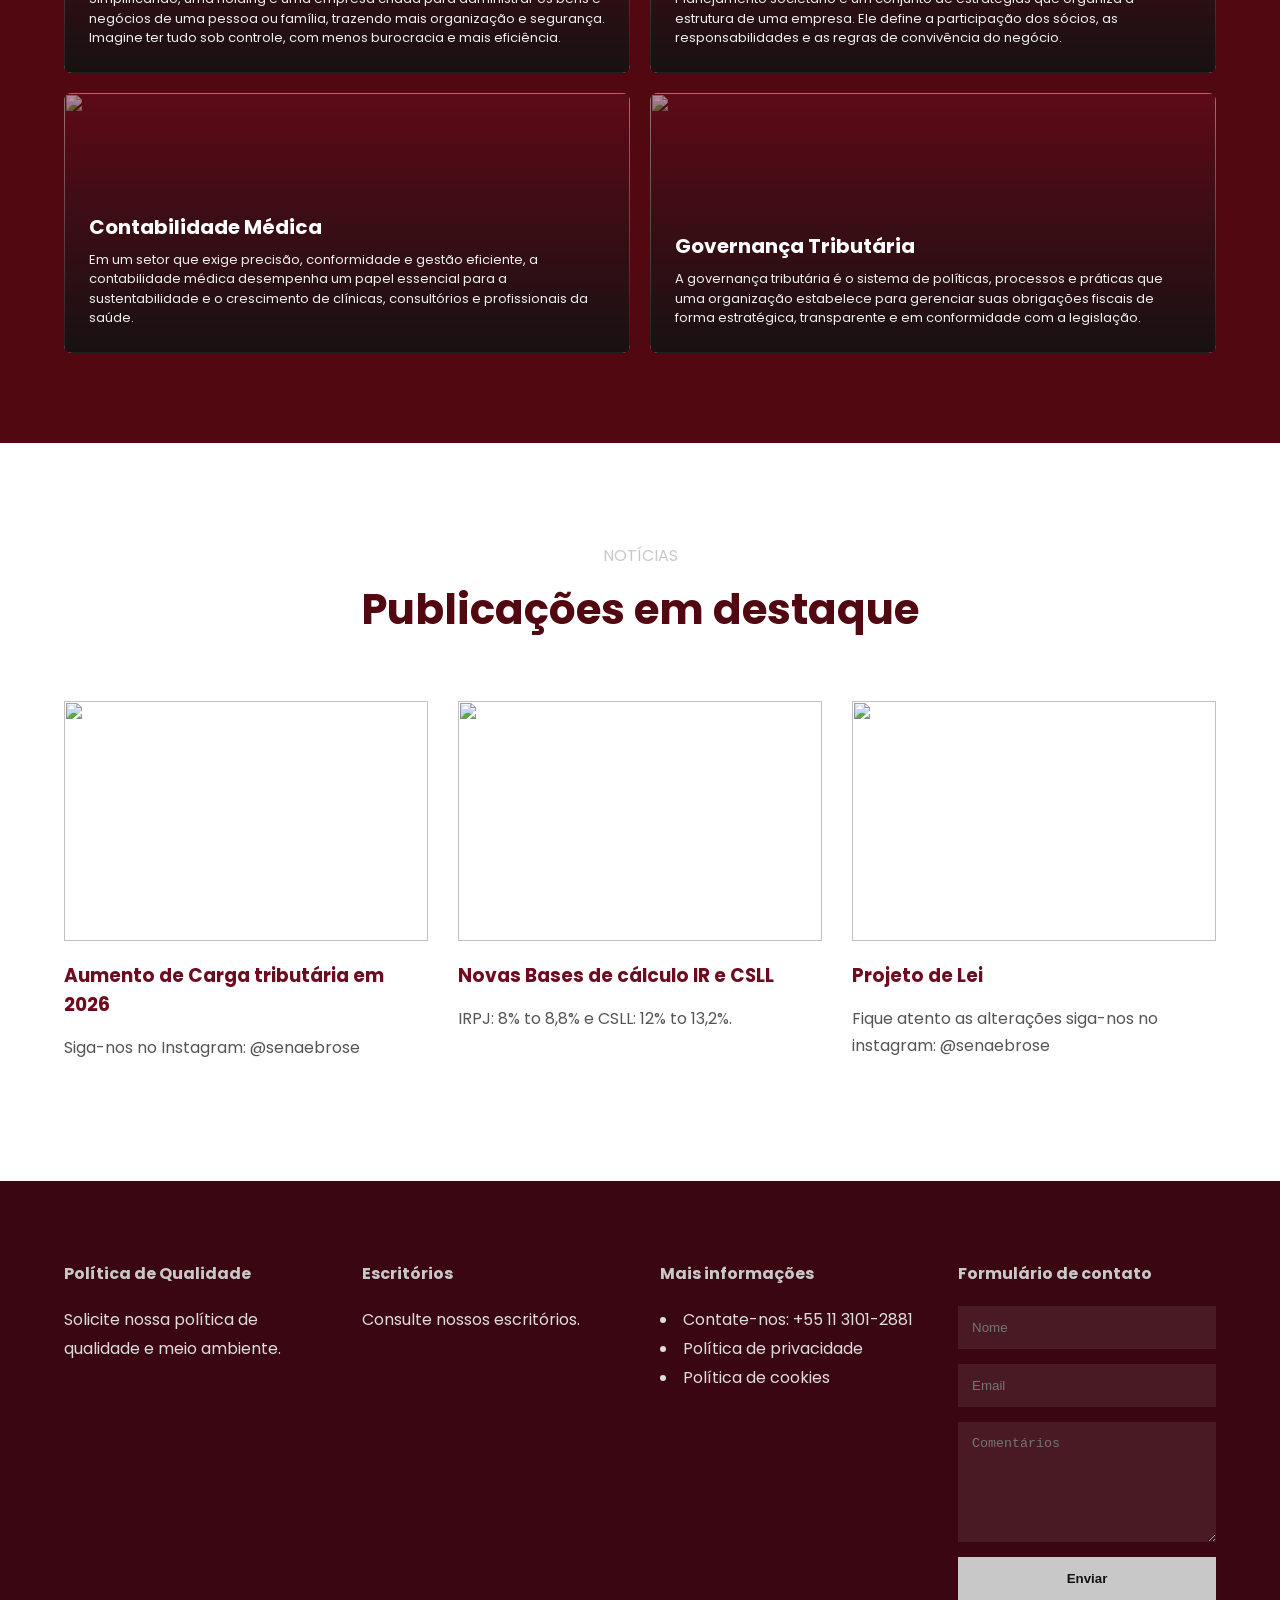
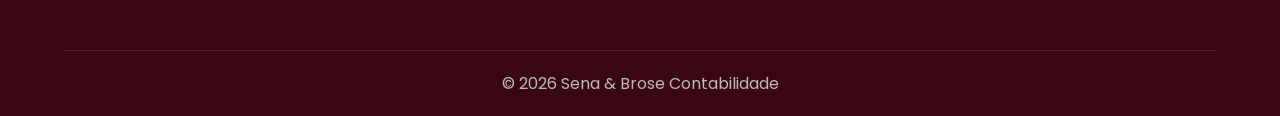
==== commit 5b086570: "index.html" ====
--- a/index.html
+++ b/index.html
@@ -349,7 +349,7 @@
 
         <div class="post">
 
-          <img src="https://i.postimg.cc/sDBqk9G7/pl-000.png">
+          <img src="https://i.postimg.cc/9MFzMcDn/Novo-Correto.png">
 
           <div class="post-content">
 
@@ -358,7 +358,7 @@
             </h3>
 
             <p data-lang="newsCard1Text">
-              Singa-nos: @senaebrose 
+              Siga-nos no Instagram: @senaebrose 
             </p>
 
           </div>
@@ -367,7 +367,7 @@
 
         <div class="post">
 
-          <img src="https://i.postimg.cc/x1ryc0k0/PL-001.png">
+          <img src="https://i.postimg.cc/rmFzmqDH/PL-001.png">
 
           <div class="post-content">
 
@@ -385,7 +385,7 @@
 
         <div class="post">
 
-          <img src="https://i.postimg.cc/j26H8H1Q/Seguranca-Medica.png">
+          <img src="https://i.postimg.cc/76Yb6q5c/PL-003.png">
 
           <div class="post-content">
 
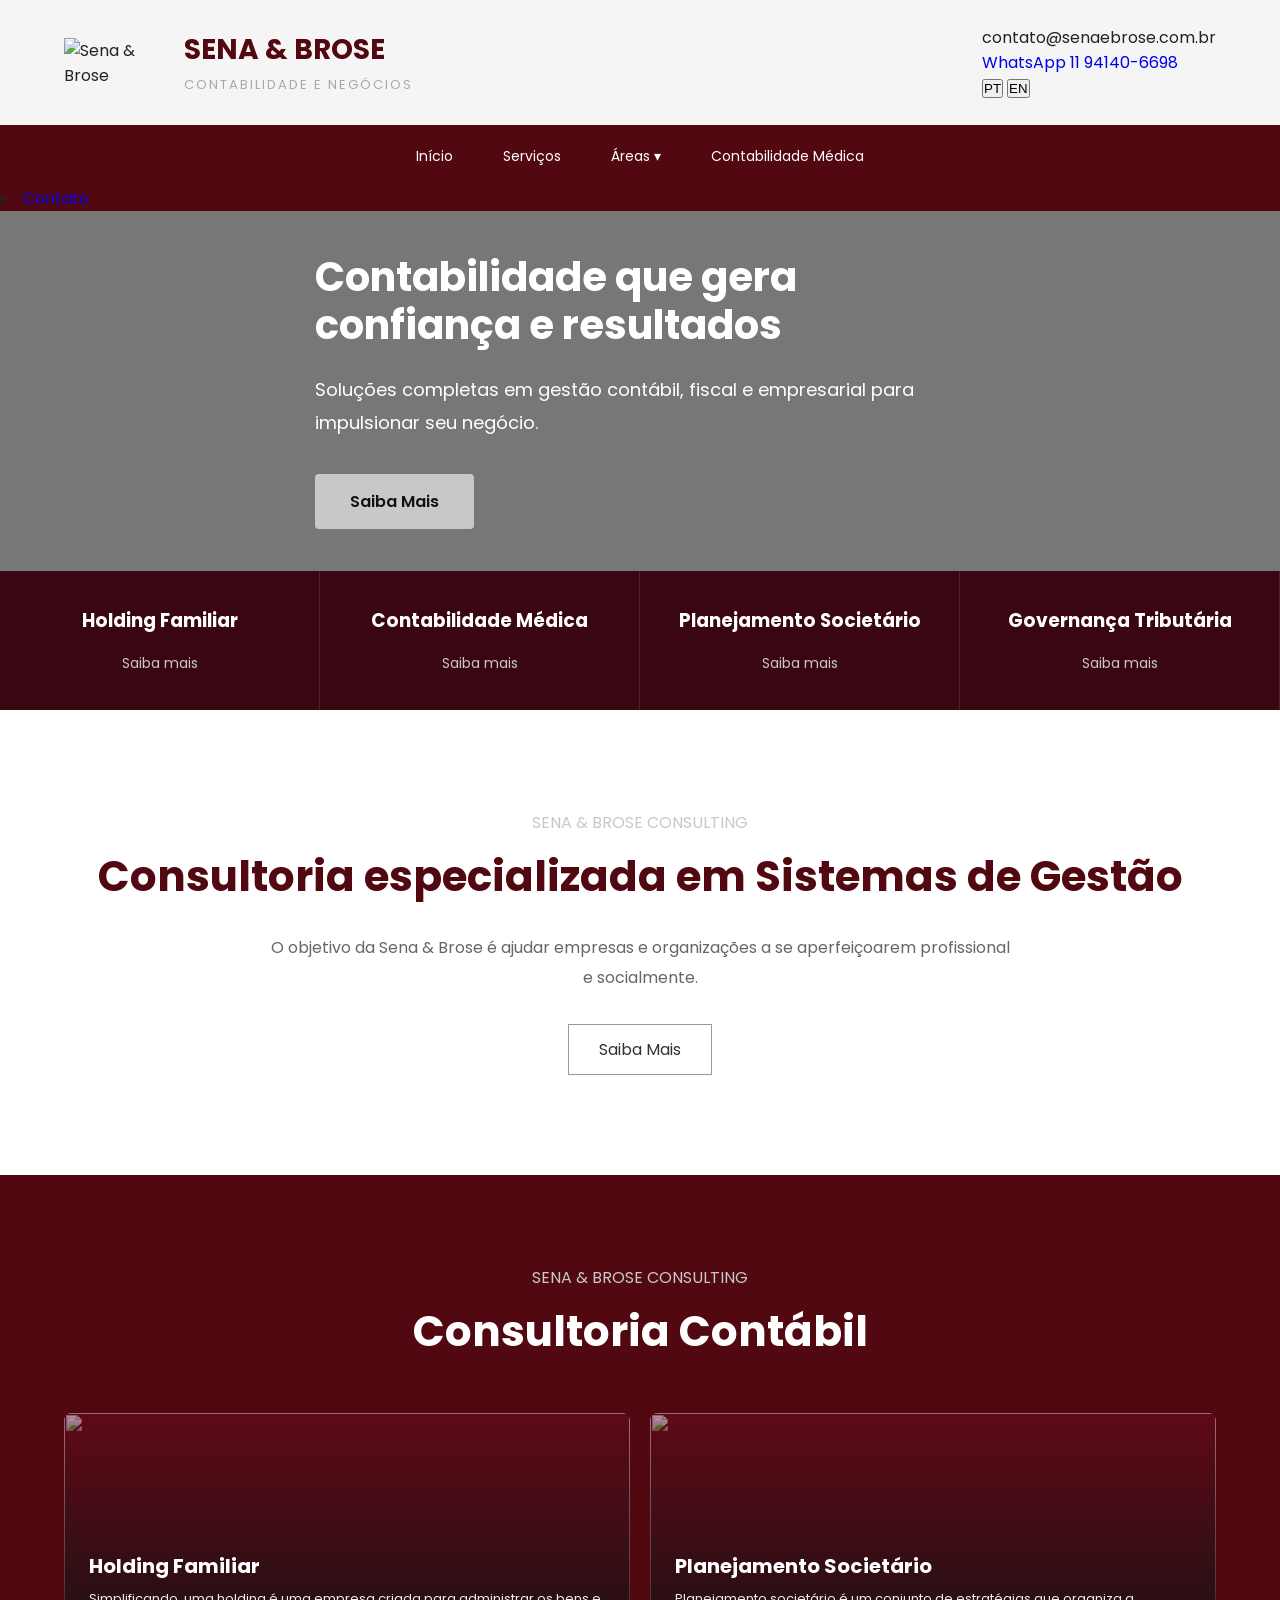
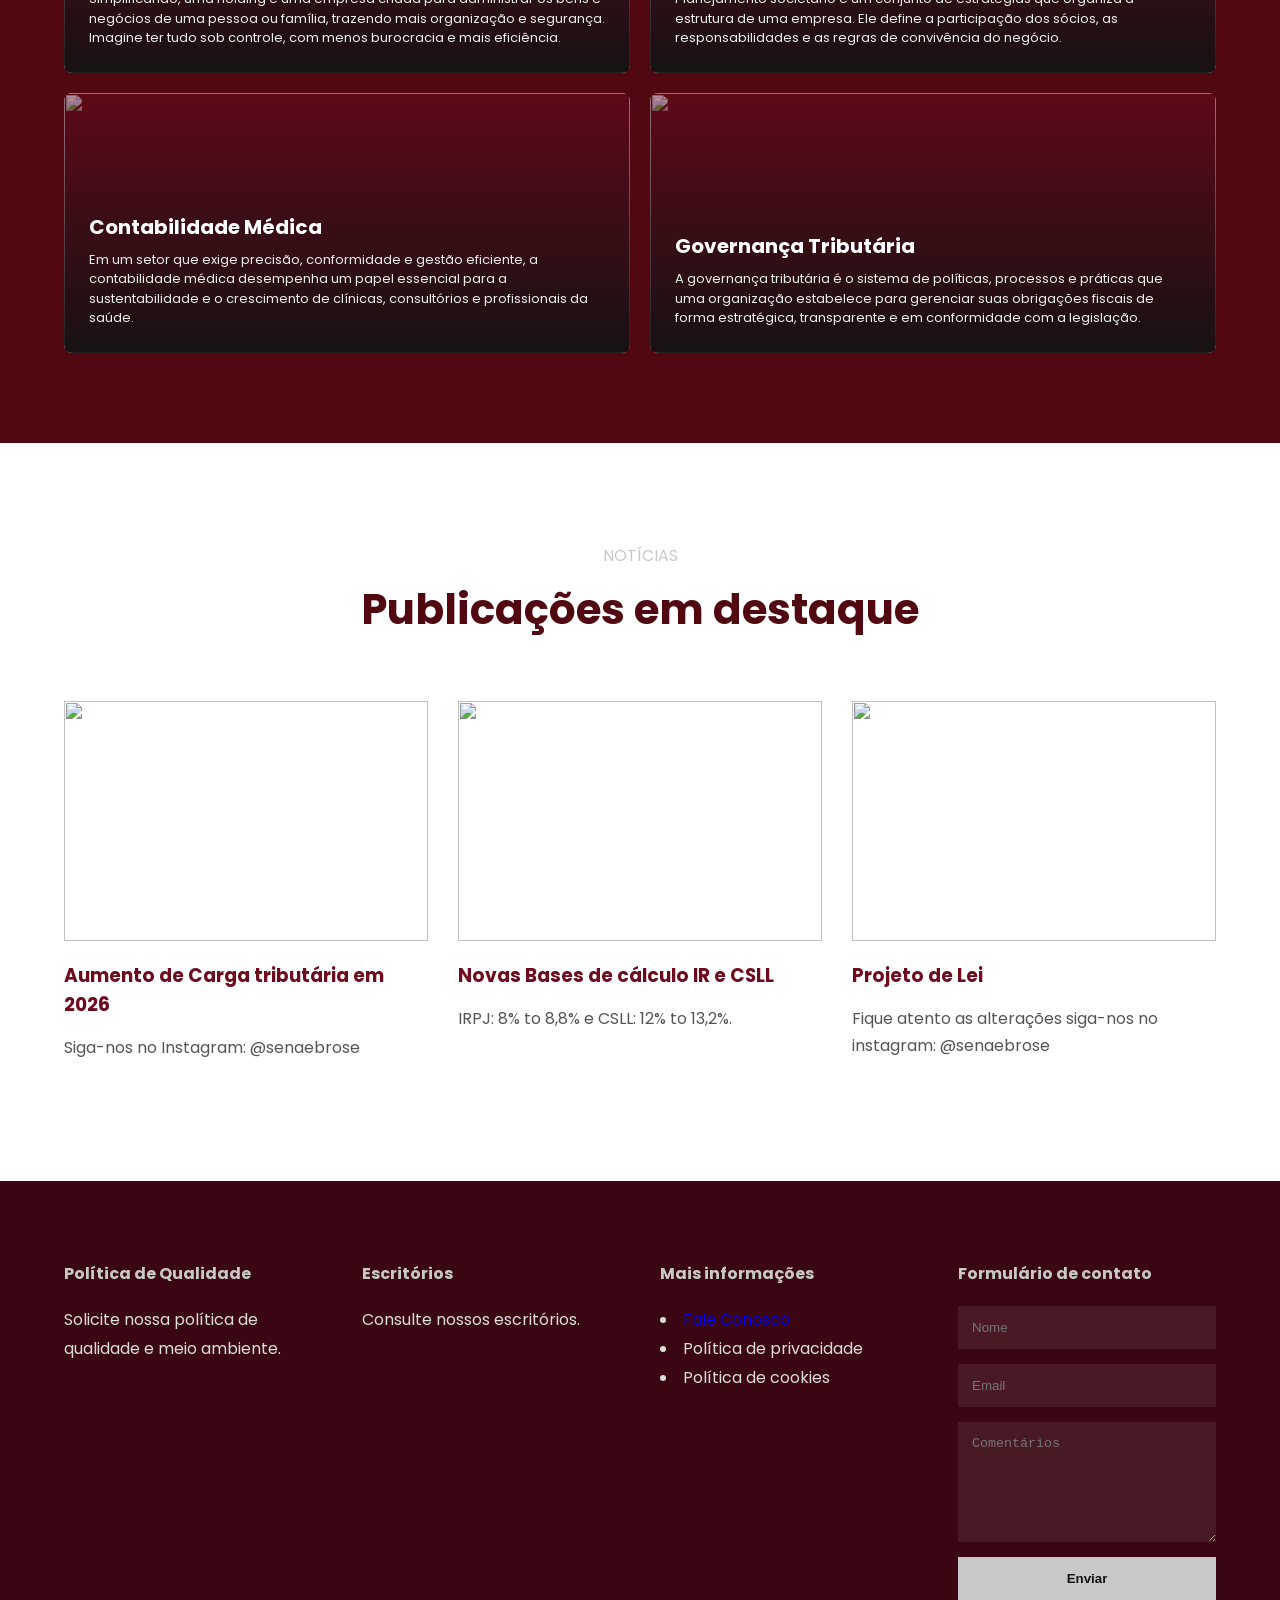
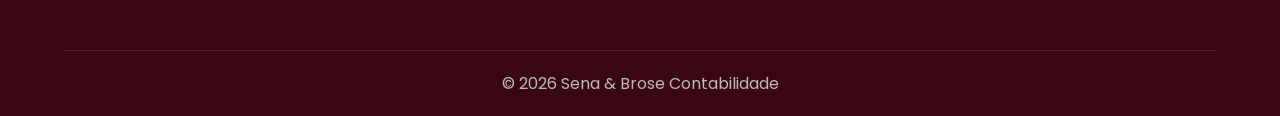
==== commit f4f1a7d8: "index.html" ====
--- a/index.html
+++ b/index.html
@@ -36,7 +36,12 @@
         contato@senaebrose.com.br
       </div>
 	<div class="contact">
-        +55 11 3101-2881
+        <a href="https://wa.me/5511941406698?text=Olá%20gostaria%20de%20falar%20com%20a%20SenaeBrose"
+   target="_blank"
+   class="btn-whatsapp">
+        <i class="fab fa-whatsapp"></i>
+        WhatsApp 11 94140-6698
+      </a>
       </div>
 
       <div class="language-switch">
@@ -174,7 +179,7 @@
         <h3 data-lang="medicalTitle">
   Contabilidade Médica
 </h3>
-        <a href="#" data-lang="learnMore">
+        <a href="https://wa.me/5511941406698?text=Olá%20gostaria%20de%20falar%20com%20a%20SenaeBrose" data-lang="learnMore">
   Saiba mais
 </a>
       </div>
@@ -183,14 +188,14 @@
         <h3 data-lang="securityTitle">
   Planejamento Societário
 </h3>
-        <a href="#" data-lang="learnMore">
+        <a href="https://wa.me/5511941406698?text=Olá%20gostaria%20de%20falar%20com%20a%20SenaeBrose" data-lang="learnMore">
   Saiba mais
 </a>
       </div>
 
       <div class="service-box">
         <h3>Governança Tributária</h3>
-        <a href="#" data-lang="learnMore">
+        <a href="https://wa.me/5511941406698?text=Olá%20gostaria%20de%20falar%20com%20a%20SenaeBrose" data-lang="learnMore">
   Saiba mais
 </a>
       </div>
@@ -217,7 +222,7 @@
         O objetivo da Sena & Brose é ajudar empresas e organizações a se aperfeiçoarem profissional e socialmente.
       </p>
 
-      <a href="#" class="btn-secondary" data-lang="aboutButton">
+      <a href="https://wa.me/5511941406698?text=Olá%20gostaria%20de%20falar%20com%20a%20SenaeBrose" class="btn-secondary" data-lang="aboutButton">
         Saiba Mais
       </a>
 
@@ -445,7 +450,12 @@
 	</h4>
 
 	<li data-lang="footerLegal">
-	  Contate-nos: +55 11 3101-2881
+	  <a href="https://wa.me/5511941406698?text=Olá%20gostaria%20de%20falar%20com%20a%20SenaeBrose"
+   target="_blank"
+   class="btn-whatsapp">
+        <i class="fab fa-whatsapp"></i>
+        Fale Conosco
+      </a>
 	</li>
 
 	<li data-lang="footerPrivacy">
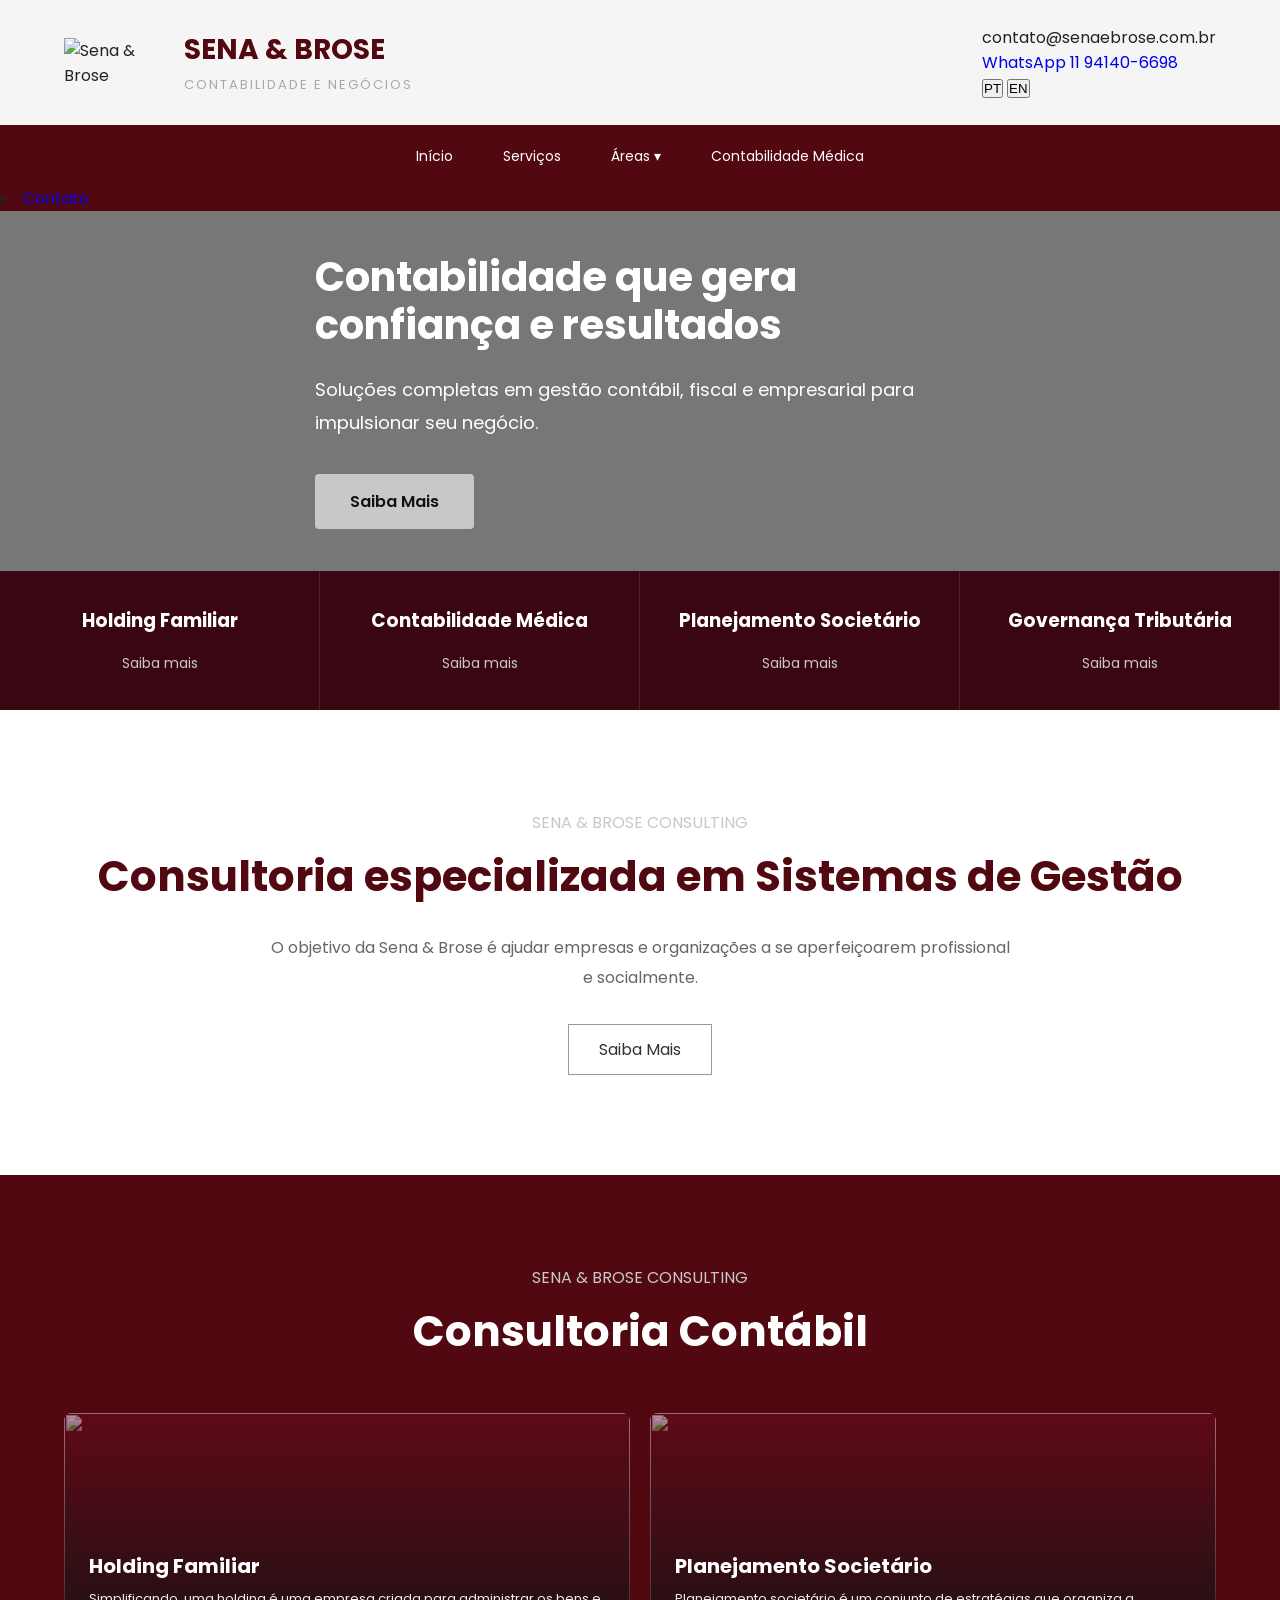
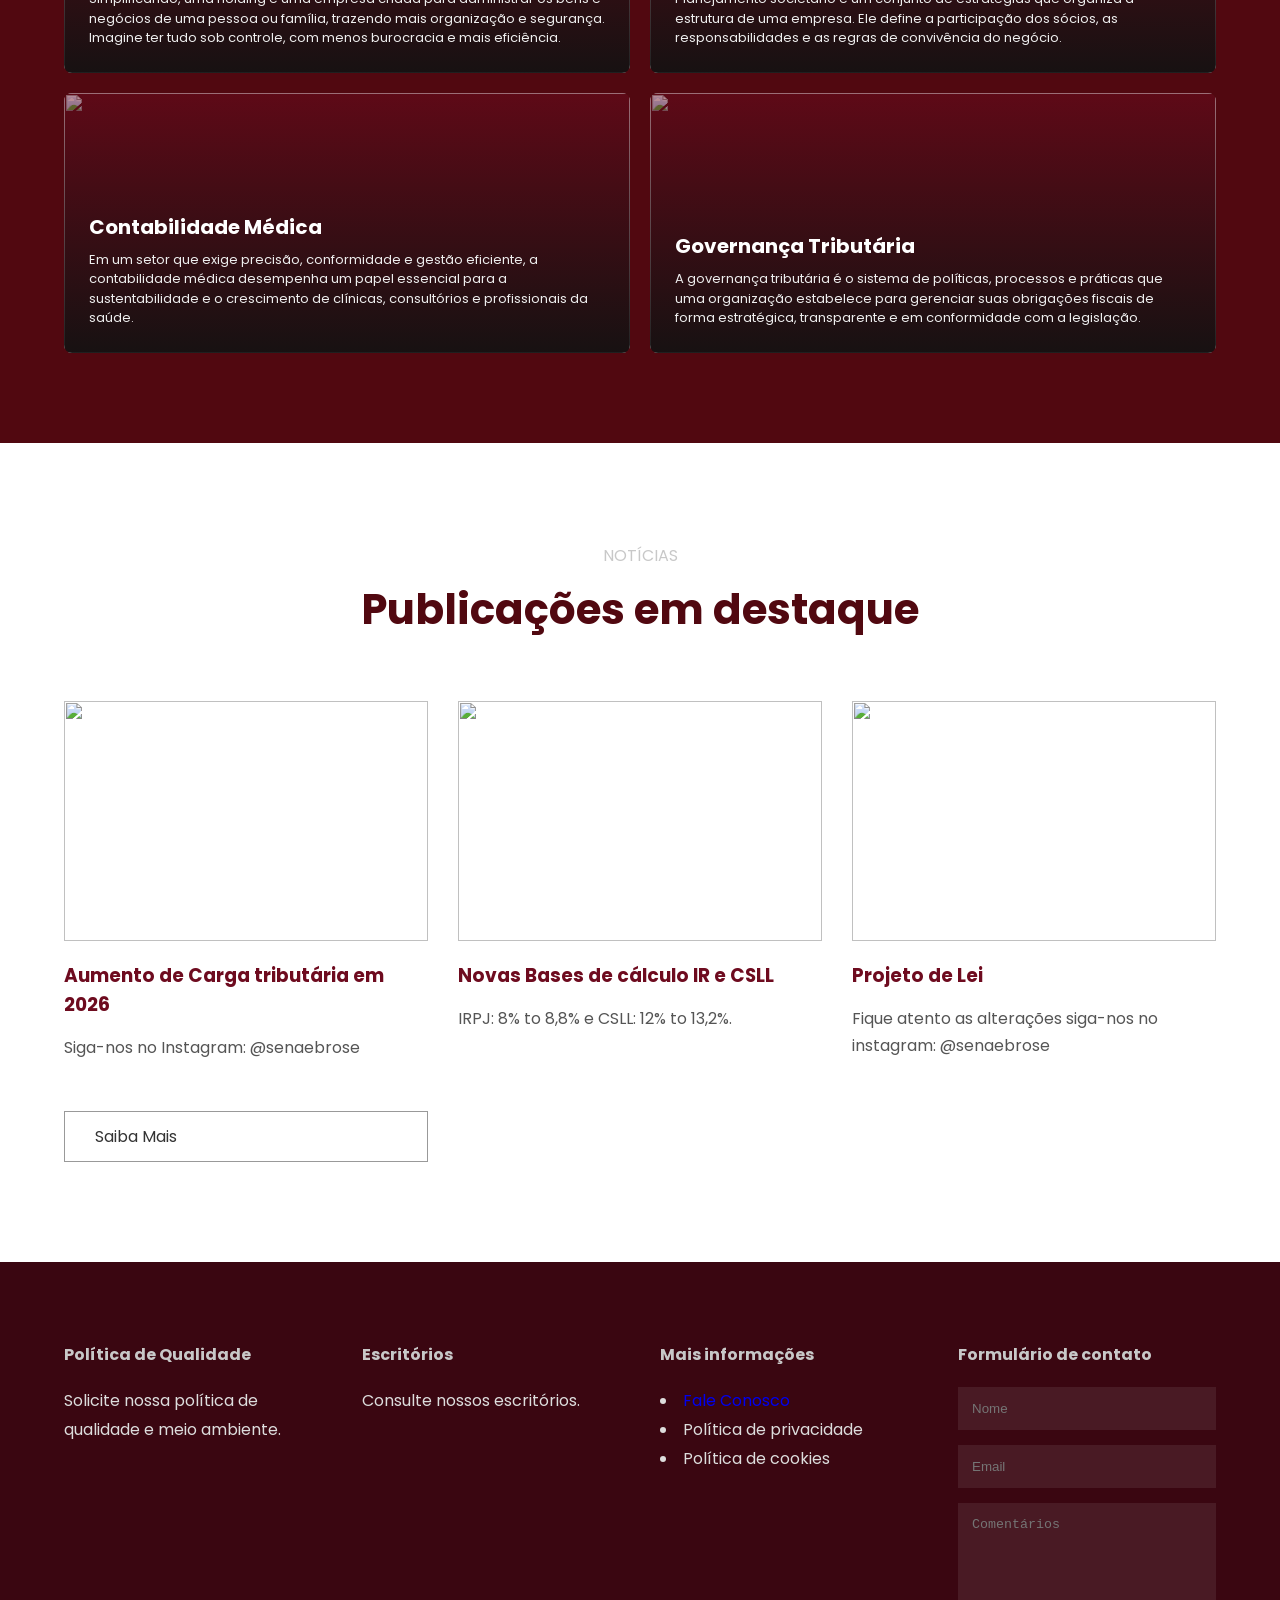
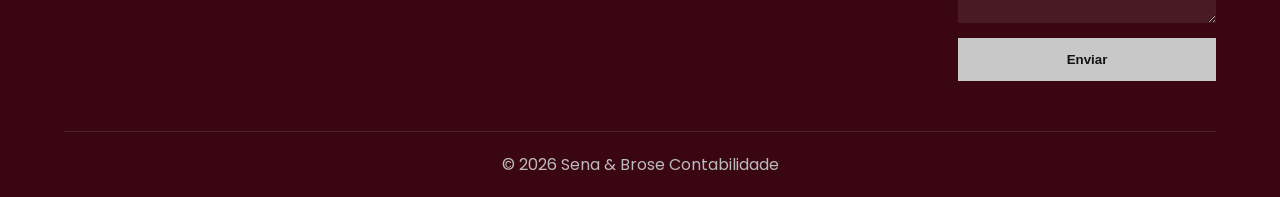
==== commit 35b104a3: "index.html" ====
--- a/index.html
+++ b/index.html
@@ -152,7 +152,7 @@
       Soluções completas em gestão contábil, fiscal e empresarial para impulsionar seu negócio.
     </p>
 
-    <a href="#" class="btn" data-lang="heroButton">
+    <a href="https://wa.me/5511941406698?text=Olá%20gostaria%20de%20falar%20com%20a%20SenaeBrose" class="btn" data-lang="heroButton">
       Saiba Mais
     </a>
 
@@ -405,7 +405,9 @@
           </div>
 
         </div>
-
+ <a href="https://wa.me/5511941406698?text=Olá%20gostaria%20de%20falar%20com%20a%20SenaeBrose" class="btn-secondary" data-lang="aboutButton">
+        Saiba Mais
+      </a>
       </div>
 
     </div>
